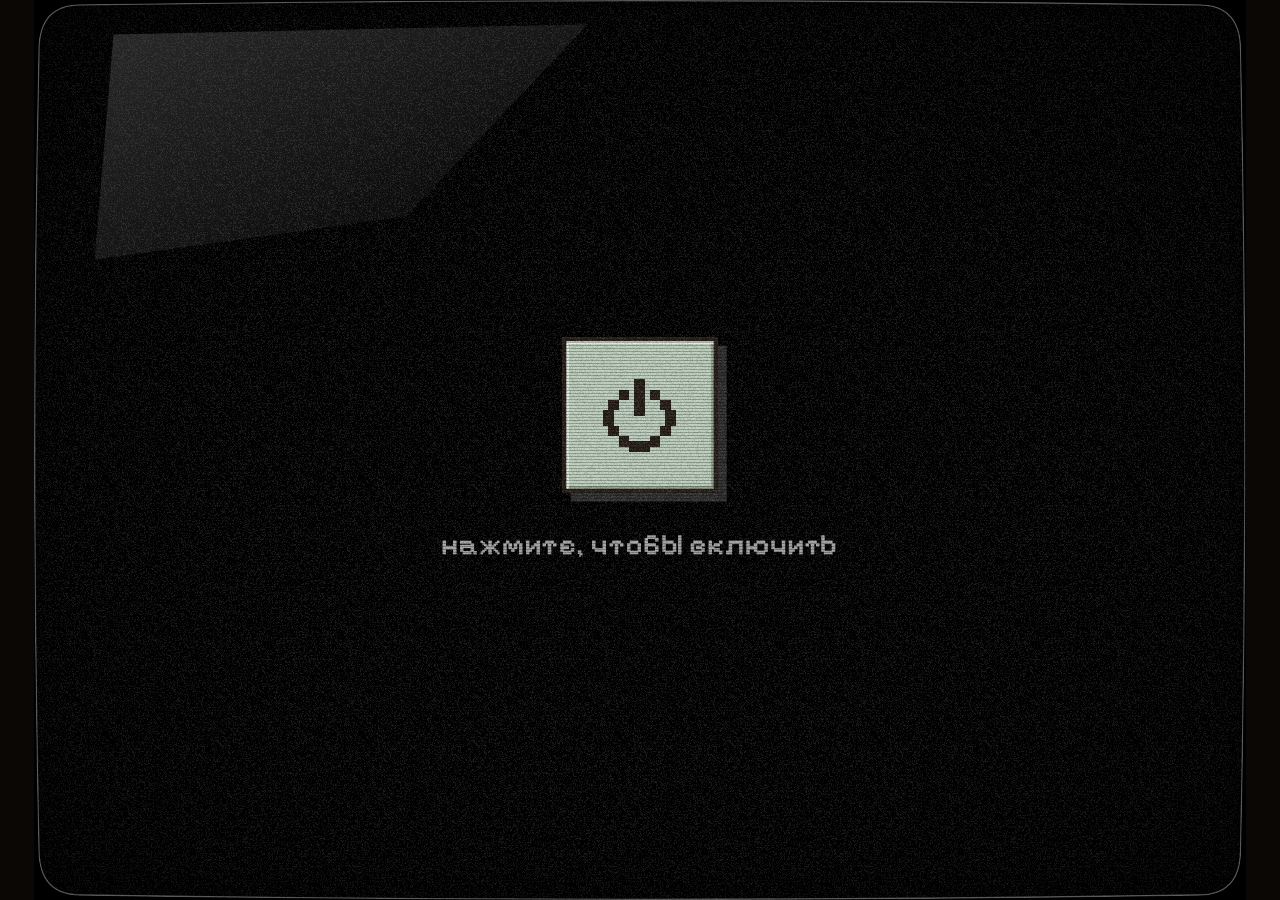
==== index.html @ d005c4cb "commit" ====
<!DOCTYPE html>
<html lang="ru">
<head>
    <meta charset="UTF-8">
    <meta name="viewport" content="width=device-width, initial-scale=1">
    <title>Письмо из прошлого</title>
    <meta name="theme-color" content="#0a0705">
    <link rel="icon" href="favicon.ico" sizes="any">
    <link rel="icon" href="img/favicon_32.png" type="image/png" sizes="32x32">
    <link rel="icon" href="img/favicon_16.png" type="image/png" sizes="16x16">
    <link rel="icon" href="img/favicon_48.png" type="image/png" sizes="48x48">
    <link rel="apple-touch-icon" href="img/apple_touch_icon.png">
    <link rel="preconnect" href="https://fonts.googleapis.com">
    <link rel="preconnect" href="https://fonts.gstatic.com" crossorigin>
    <link rel="stylesheet" href="https://fonts.googleapis.com/css2?family=Pixelify+Sans:wght@400..700&display=swap">
    <link rel="stylesheet" href="stylesheets/style.css?v=202610280324">
</head>
<body>
    <main class="stranica">
        <div class="ekran" id="ekran" data-god="2020">

            <div class="iskrivlenie" id="iskrivlenie">
                <div class="ploskost">

                    <div class="fon" id="fon">
                        <img class="fon_sloy" data-god="2020" src="img/fon_2020.webp" alt="">
                        <img class="fon_sloy" data-god="2022" src="img/fon_2022.webp" alt="">
                        <img class="fon_sloy" data-god="2024" src="img/fon_2024.webp" alt="">
                        <img class="fon_sloy" data-god="2028" src="img/fon_2028.webp" alt="">
                    </div>

                    <div class="interfeys" id="interfeys">

                        <div class="rabochiy_stol" id="rabochiy_stol">
                            <button class="yarlyk yarlyk_readme is-podskazka" id="yarlyk_readme" data-deystvie="otkryt" data-tsel="readme">
                                <img class="ikonka" src="img/ikonka_readme.svg" alt="">
                                <span class="tablichka"><span class="podpis">README.txt</span></span>
                            </button>
                            <button class="yarlyk yarlyk_mail" id="yarlyk_mail" data-deystvie="otkryt" data-tsel="mail">
                                <svg class="ikonka ikonka_konvert" viewBox="0 0 150 147" aria-hidden="true">
                                    <rect class="konvert_zad" x="1.5" y="56.5" width="146.7" height="89" fill="#D29D1A" stroke="#271E17" stroke-width="3"/>
                                    <polygon class="konvert_klapan_zad" points="1.5,56.5 74.86,1.5 148.21,56.5" fill="#D29D1A" stroke="#271E17" stroke-width="3" stroke-linejoin="bevel"/>
                                    <clipPath id="konvert_obrezka"><rect x="0" y="-40" width="150" height="185"/></clipPath>
                                    <g clip-path="url(#konvert_obrezka)">
                                        <g class="konvert_bumazhka">
                                            <rect x="17.47" y="23.43" width="116.66" height="96.08" fill="#D9D9D9" stroke="#271E17" stroke-width="3"/>
                                            <rect x="41" y="49" width="69" height="3" fill="#271E17"/>
                                            <rect x="41" y="71" width="69" height="3" fill="#271E17"/>
                                        </g>
                                    </g>
                                    <polygon points="1.5,56.5 54,110 74.86,93 95.7,110 148.21,56.5 148.21,145.5 1.5,145.5" fill="#FAC345" stroke="#271E17" stroke-width="3" stroke-linejoin="bevel"/>
                                    <polyline points="1.5,145.5 74.86,93 148.21,145.5" fill="none" stroke="#271E17" stroke-width="3" stroke-linejoin="bevel"/>
                                    <polygon class="konvert_klapan" points="1.5,56.5 148.21,56.5 74.86,135" fill="#D29D1A" stroke="#271E17" stroke-width="3" stroke-linejoin="bevel"/>
                                </svg>
                                <span class="tablichka"><span class="podpis">мэил</span></span>
                            </button>
                            <button class="yarlyk yarlyk_papka" id="yarlyk_papka" data-deystvie="papka_stola" hidden>
                                <img class="ikonka ikonka_zip" src="img/ikonka_zip.svg" alt="">
                                <img class="ikonka ikonka_papki" src="img/ikonka_papki.svg" alt="">
                                <span class="metka_zip">zip</span>
                                <span class="tablichka"><span class="podpis">2018</span></span>
                            </button>
                        </div>

                        <div class="okna" id="okna">

                            <section class="okno okno_readme" id="okno_readme" data-okno="readme" data-nazvanie="README.txt" data-ikonka="img/ikonka_readme.svg" role="dialog" aria-label="README.txt" hidden>
                                <header class="zagolovok" data-peretaskivanie>
                                    <img class="zagolovok_ikonka" src="img/ikonka_readme.svg" alt="">
                                    <span class="zagolovok_tekst">README.txt</span>
                                    <div class="knopki_okna">
                <button class="knopka_okna knopka_svernut" data-deystvie="svernut" aria-label="Свернуть"></button>
                <button class="knopka_okna knopka_razvernut" data-deystvie="razvernut" aria-label="Развернуть"></button>
                <button class="knopka_okna knopka_zakryt" data-deystvie="zakryt" aria-label="Закрыть"></button>
            </div>
                                </header>
                                <div class="pole_belye">
                                    <p class="tekst_polya">ты пишешь письма в&nbsp;будущее каждые 2 года</p>
                                </div>
                            </section>

                            <section class="okno okno_mail" id="okno_mail" data-okno="mail" data-nazvanie="мэил" data-ikonka="img/ikonka_pochty_zakrytaya.svg" data-vid="papki" role="dialog" aria-label="мэил" hidden>
                                <header class="zagolovok" data-peretaskivanie>
                                    <img class="zagolovok_ikonka" src="img/ikonka_pochty_zakrytaya.svg" alt="">
                                    <span class="zagolovok_tekst">мэил</span>
                                    <div class="knopki_okna">
                <button class="knopka_okna knopka_svernut" data-deystvie="svernut" aria-label="Свернуть"></button>
                <button class="knopka_okna knopka_razvernut" data-deystvie="razvernut" aria-label="Развернуть"></button>
                <button class="knopka_okna knopka_zakryt" data-deystvie="zakryt" aria-label="Закрыть"></button>
            </div>
                                </header>
                                <div class="panel_knopok">
                                    <button class="plashka_pochty plashka_vhodyashchie" id="plashka_vhodyashchie" data-deystvie="vhodyashchie">
                                        <img class="ikonka" src="img/ikonka_vhodyashchie.svg" alt="">
                                        <span class="podpis_plashki">входящие</span>
                                    </button>
                                    <button class="plashka_pochty plashka_otpravlennye" id="plashka_otpravlennye" data-deystvie="otpravlennye">
                                        <img class="ikonka" src="img/ikonka_otpravlennye.svg" alt="">
                                        <span class="podpis_plashki">отправленные</span>
                                    </button>
                                    <button class="plashka_pochty plashka_korzina" data-deystvie="pustaya_papka">
                                        <img class="ikonka" src="img/ikonka_korzina.svg" alt="">
                                        <span class="podpis_plashki">корзина</span>
                                    </button>
                                    <span class="linia linia_1"></span>
                                    <span class="linia linia_2"></span>
                                </div>
                                <div class="znachok_uvedomleniya" id="znachok_pochty" hidden>1</div>
                                <div class="pole_spiska" id="pole_spiska"></div>
                                <div class="vid_pisma" id="vid_pisma">
                                    <div class="shapka_pisma">
                                        <span class="imya" id="pismo_imya"></span>
                                        <button class="knopka_nazad" data-deystvie="nazad" aria-label="Назад к списку" title="Назад">
                                            <img class="ikonka" src="img/ikonka_strelochki.svg" alt="">
                                        </button>
                                        <span class="data" id="pismo_data"></span>
                                    </div>
                                    <img class="zip_v_pisme" src="img/ikonka_zip.svg" alt="">
                                    <span class="metka_zip_v_pisme">zip</span>
                                    <div class="tablichka_v_pisme" id="pismo_zip_podpis"></div>
                                    <p class="tekst_pisma" id="pismo_tekst"></p>
                                    <button class="knopka_skachat" id="knopka_skachat" data-deystvie="skachat">
                                        <img class="ikonka" src="img/ikonka_skachki.svg" alt="">
                                        <span class="podpis_knopki">Скачать</span>
                                    </button>
                                </div>
                            </section>

                            <section class="okno okno_zagruzka" id="okno_zagruzka" data-okno="zagruzka" role="dialog" aria-label="скачивание" hidden>
                                <header class="zagolovok" data-peretaskivanie>
                                    <span class="zagolovok_tekst">скачивание</span>
                                    <div class="knopki_okna" hidden>
                <button class="knopka_okna knopka_zakryt" data-deystvie="zakryt" aria-label="Закрыть"></button>
            </div>
                                </header>
                                <div class="pole_belye"></div>
                                <img class="zip_mini" src="img/ikonka_zip.svg" alt="">
                                <span class="metka_zip_mini">zip</span>
                                <div class="tablichka_mini"><span class="podpis_mini">2018</span></div>
                                <div class="panel_zagruzki">
                <span class="kvadratik" style="--i:0"></span>
                <span class="kvadratik" style="--i:1"></span>
                <span class="kvadratik" style="--i:2"></span>
                <span class="kvadratik" style="--i:3"></span>
                <span class="kvadratik" style="--i:4"></span>
                <span class="kvadratik" style="--i:5"></span>
                <span class="kvadratik" style="--i:6"></span>
                <span class="kvadratik" style="--i:7"></span>
                <span class="kvadratik" style="--i:8"></span>
                <span class="kvadratik" style="--i:9"></span>
                <span class="kvadratik" style="--i:10"></span>
                <span class="kvadratik" style="--i:11"></span>
                <span class="kvadratik" style="--i:12"></span>
                <span class="kvadratik" style="--i:13"></span>
                <span class="kvadratik" style="--i:14"></span>
                <span class="kvadratik" style="--i:15"></span>
                <span class="kvadratik" style="--i:16"></span>
                <span class="kvadratik" style="--i:17"></span>
                <span class="kvadratik" style="--i:18"></span>
                <span class="kvadratik" style="--i:19"></span>
                <span class="kvadratik" style="--i:20"></span>
                                </div>
                                <p class="nadpis_uspekh" hidden>успешно завершено!</p>
                            </section>

                            <section class="okno okno_raspakovka" id="okno_raspakovka" data-okno="raspakovka" role="dialog" aria-label="распаковка" hidden>
                                <header class="zagolovok" data-peretaskivanie>
                                    <span class="zagolovok_tekst">распаковка</span>
                                    <div class="knopki_okna" hidden>
                <button class="knopka_okna knopka_zakryt" data-deystvie="zakryt" aria-label="Закрыть"></button>
            </div>
                                </header>
                                <div class="pole_belye"></div>
                                <img class="zip_mini" src="img/ikonka_zip.svg" alt="">
                                <span class="metka_zip_mini">zip</span>
                                <div class="tablichka_mini"><span class="podpis_mini">2018</span></div>
                                <img class="strelka_raspakovki" src="img/ikonka_strelochki.svg" alt="">
                                <img class="papka_cel_zip" src="img/ikonka_zip.svg" alt="">
                                <img class="papka_mini" src="img/ikonka_papki.svg" alt="">
                                <div class="tablichka_mini tablichka_mini_papki"><span class="podpis_mini">2018</span></div>
                                <div class="panel_zagruzki">
                <span class="kvadratik" style="--i:0"></span>
                <span class="kvadratik" style="--i:1"></span>
                <span class="kvadratik" style="--i:2"></span>
                <span class="kvadratik" style="--i:3"></span>
                <span class="kvadratik" style="--i:4"></span>
                <span class="kvadratik" style="--i:5"></span>
                <span class="kvadratik" style="--i:6"></span>
                <span class="kvadratik" style="--i:7"></span>
                <span class="kvadratik" style="--i:8"></span>
                <span class="kvadratik" style="--i:9"></span>
                <span class="kvadratik" style="--i:10"></span>
                <span class="kvadratik" style="--i:11"></span>
                <span class="kvadratik" style="--i:12"></span>
                <span class="kvadratik" style="--i:13"></span>
                <span class="kvadratik" style="--i:14"></span>
                <span class="kvadratik" style="--i:15"></span>
                <span class="kvadratik" style="--i:16"></span>
                <span class="kvadratik" style="--i:17"></span>
                <span class="kvadratik" style="--i:18"></span>
                <span class="kvadratik" style="--i:19"></span>
                <span class="kvadratik" style="--i:20"></span>
                                </div>
                                <p class="nadpis_uspekh" hidden>успешно завершено!</p>
                            </section>

                            <section class="okno okno_papka_2018" id="okno_papka_2018" data-okno="papka_2018" data-nazvanie="2018" data-ikonka="img/ikonka_papki.svg" role="dialog" aria-label="2018" hidden>
                                <header class="zagolovok" data-peretaskivanie>
                                    <img class="zagolovok_ikonka" src="img/ikonka_papki.svg" alt="">
                                    <span class="zagolovok_tekst">2018</span>
                                    <div class="knopki_okna">
                <button class="knopka_okna knopka_svernut" data-deystvie="svernut" aria-label="Свернуть"></button>
                <button class="knopka_okna knopka_razvernut" data-deystvie="razvernut" aria-label="Развернуть"></button>
                <button class="knopka_okna knopka_zakryt" data-deystvie="zakryt" aria-label="Закрыть"></button>
            </div>
                                </header>
                                <button class="ikonka_faila fail_pdf" data-deystvie="otkryt" data-tsel="pdf">
                                    <img class="ikonka" src="img/ikonka_readme.svg" alt="">
                                    <span class="tablichka"><span class="podpis">2018.pdf</span></span>
                                </button>
                                <button class="ikonka_faila fail_fotki" data-deystvie="otkryt" data-tsel="fotki">
                                    <img class="ikonka" src="img/ikonka_papki.svg" alt="">
                                    <span class="tablichka"><span class="podpis">фотки</span></span>
                                </button>
                            </section>

                            <section class="okno okno_fotki" id="okno_fotki" data-okno="fotki" data-nazvanie="фотки" data-ikonka="img/ikonka_papki.svg" role="dialog" aria-label="фотки" hidden>
                                <header class="zagolovok" data-peretaskivanie>
                                    <img class="zagolovok_ikonka" src="img/ikonka_papki.svg" alt="">
                                    <span class="zagolovok_tekst">фотки</span>
                                    <div class="knopki_okna">
                <button class="knopka_okna knopka_svernut" data-deystvie="svernut" aria-label="Свернуть"></button>
                <button class="knopka_okna knopka_razvernut" data-deystvie="razvernut" aria-label="Развернуть"></button>
                <button class="knopka_okna knopka_zakryt" data-deystvie="zakryt" aria-label="Закрыть"></button>
            </div>
                                </header>
                                <div class="oblast_prokrutki" data-prokrutka>
                                    <div class="lenta" id="lenta_fotok"></div>
                                </div>
                                <div class="polosa" data-polosa><span class="begunok"></span></div>
                            </section>

                            <section class="okno okno_pdf" id="okno_pdf" data-okno="pdf" data-nazvanie="2018.pdf" data-ikonka="img/ikonka_readme.svg" role="dialog" aria-label="2018.pdf" hidden>
                                <header class="zagolovok" data-peretaskivanie>
                                    <img class="zagolovok_ikonka" src="img/ikonka_readme.svg" alt="">
                                    <span class="zagolovok_tekst">2018.pdf</span>
                                    <div class="knopki_okna">
                <button class="knopka_okna knopka_svernut" data-deystvie="svernut" aria-label="Свернуть"></button>
                <button class="knopka_okna knopka_razvernut" data-deystvie="razvernut" aria-label="Развернуть"></button>
                <button class="knopka_okna knopka_zakryt" data-deystvie="zakryt" aria-label="Закрыть"></button>
            </div>
                                </header>
                                <div class="pole_belye" data-prokrutka>
                                    <div class="tekst_pdf lenta" id="tekst_pdf"></div>
                                </div>
                                <div class="polosa" data-polosa><span class="begunok"></span></div>
                            </section>

                            <section class="okno okno_poisk" id="okno_poisk" data-okno="poisk" data-nazvanie="поиск" data-ikonka="img/ikonka_poisk.svg" role="dialog" aria-label="поиск" hidden>
                                <header class="zagolovok" data-peretaskivanie>
                                    <img class="zagolovok_ikonka" src="img/ikonka_poisk.svg" alt="">
                                    <span class="zagolovok_tekst">поиск</span>
                                    <div class="knopki_okna">
                <button class="knopka_okna knopka_svernut" data-deystvie="svernut" aria-label="Свернуть"></button>
                <button class="knopka_okna knopka_razvernut" data-deystvie="razvernut" aria-label="Развернуть"></button>
                <button class="knopka_okna knopka_zakryt" data-deystvie="zakryt" aria-label="Закрыть"></button>
            </div>
                                </header>
                                <label class="stroka_poiska" id="stroka_poiska">
                                    <input class="vvod_poiska" id="vvod_poiska" type="text" placeholder="что ищем?" autocomplete="off" spellcheck="false" aria-label="Что ищем">
                                </label>
                                <button class="knopka_nayti" data-deystvie="nayti">
                                    <span class="podpis_knopki">найти</span>
                                </button>
                                <div class="pole_rezultatov" data-prokrutka>
                                    <div class="lenta" id="lenta_poiska"></div>
                                </div>
                                <div class="polosa" data-polosa><span class="begunok"></span></div>
                            </section>

                            <section class="okno okno_img" id="okno_img" data-okno="img" data-nazvanie="img" data-ikonka="img/ikonka_img.svg" role="dialog" aria-label="img" hidden>
                                <header class="zagolovok" data-peretaskivanie>
                                    <img class="zagolovok_ikonka" src="img/ikonka_img.svg" alt="">
                                    <span class="zagolovok_tekst" id="img_nazvanie">img</span>
                                    <div class="knopki_okna">
                <button class="knopka_okna knopka_svernut" data-deystvie="svernut" aria-label="Свернуть"></button>
                <button class="knopka_okna knopka_razvernut" data-deystvie="razvernut" aria-label="Развернуть"></button>
                <button class="knopka_okna knopka_zakryt" data-deystvie="zakryt" aria-label="Закрыть"></button>
            </div>
                                </header>
                                <div class="oblast_kartinki" data-prokrutka="vprityk">
                                    <div class="lenta"><img class="kartinka" id="kartinka" src="img/foto_1.jpg" alt=""></div>
                                </div>
                                <div class="polosa" data-polosa><span class="begunok"></span></div>
                            </section>

                        </div>

                        <footer class="podval" id="podval">
                            <span class="razdelitel razdelitel_1"></span>
                            <button class="knopka_puskach" id="knopka_puskach" data-deystvie="puskach" aria-haspopup="true" aria-expanded="false" aria-label="Пускач">
                                <img class="ikonka_os" src="img/ikonka_os.png" alt="">
                                <span class="podpis_puskach">ПУСКАЧ</span>
                            </button>
                            <div class="vkladki" id="vkladki"></div>
                            <span class="razdelitel razdelitel_2"></span>
                            <button class="knopka_zvuka" id="knopka_zvuka" data-deystvie="zvuk" aria-label="Громкость">
                                <img class="ikonka_zvuka" src="img/ikonka_zvuka.svg" alt="">
                            </button>
                            <time class="chasy_data" id="chasy_data">22.10.20</time>
                            <time class="chasy_vremya" id="chasy_vremya">19:24</time>
                        </footer>

                        <div class="uvedomlenie_os" id="uvedomlenie_os" role="status" hidden>
                            <div class="avatar_mini">
                                <img class="os_lico" src="img/os_lico.svg" alt="">
                                <img class="os_ochki" src="img/os_ochki.svg" alt="">
                            </div>
                            <p class="uvedomlenie_tekst" id="uvedomlenie_tekst"></p>
                            <p class="uvedomlenie_otschet" id="uvedomlenie_otschet" hidden>5</p>
                            <button class="uvedomlenie_knopka" id="uvedomlenie_knopka" data-deystvie="obnovit_seychas" hidden><span class="podpis_knopki">обновить сейчас</span></button>
                        </div>

                        <nav class="menyu_puskach" id="menyu_puskach" aria-label="Пускач" hidden>
                            <button class="plashka_menyu plashka_mail" data-deystvie="otkryt" data-tsel="mail">
                                <img class="ikonka" src="img/ikonka_pochty_zakrytaya.svg" alt="">
                                <span class="podpis_plashki">мэил</span>
                            </button>
                            <button class="plashka_menyu plashka_readme" data-deystvie="otkryt" data-tsel="readme">
                                <img class="ikonka" src="img/ikonka_readme.svg" alt="">
                                <span class="podpis_plashki">README.txt</span>
                            </button>
                            <button class="plashka_menyu plashka_papka" id="plashka_papka" data-deystvie="papka_stola" hidden>
                                <img class="ikonka" src="img/ikonka_papki.svg" alt="">
                                <span class="podpis_plashki">2018</span>
                            </button>
                            <button class="plashka_menyu plashka_poisk" data-deystvie="poisk">
                                <img class="ikonka" src="img/ikonka_poisk.svg" alt="">
                                <span class="podpis_plashki">поиск</span>
                            </button>
                            <button class="plashka_menyu plashka_perezagruzka" data-deystvie="perezagruzka">
                                <img class="ikonka" src="img/ikonka_perezagruzka.svg" alt="">
                                <span class="podpis_plashki">перезагрузка</span>
                            </button>
                        </nav>

                        <div class="panel_zvuka" id="panel_zvuka" hidden>
                            <div class="shkala_zvuka" id="shkala_zvuka" data-shkala>
                                <span class="klin"></span>
                                <span class="metka metka_1"></span>
                                <span class="metka metka_2"></span>
                                <span class="metka metka_3"></span>
                                <span class="bokovaya"></span>
                            </div>
                            <span class="yarlyk_gromkosti" id="yarlyk_gromkosti" data-begunok-zvuka></span>
                        </div>

                    </div>

                    <div class="peregruzka" id="peregruzka" aria-hidden="true">
                        <div class="avatar_os">
                            <div class="golova_os">
                                <img class="os_lico" src="img/os_lico.svg" alt="">
                                <img class="os_ochki" src="img/os_ochki.svg" alt="">
                            </div>
                            <img class="os_blik os_blik_1" src="img/os_blik.svg" alt="">
                            <img class="os_blik os_blik_2" src="img/os_blik.svg" alt="">
                            <img class="os_blik os_blik_3" src="img/os_blik.svg" alt="">
                        </div>
                        <p class="nadpis_obnovleniya" id="nadpis_obnovleniya">обновление системы</p>
                        <div class="shkala_obnovleniya" id="shkala_obnovleniya"></div>
                    </div>

                    <div class="zapusk" id="zapusk" data-faza="vykl" aria-hidden="true">
                        <div class="zapusk_vkl">
                            <button class="knopka_pitaniya" id="knopka_pitaniya" type="button" aria-label="включить компьютер">
                                <svg class="znak_pitaniya" viewBox="0 0 16 16" shape-rendering="crispEdges" aria-hidden="true">
                                    <path d="M7 1h2v7H7zM4 3h2v2H4zM10 3h2v2h-2zM2 5h2v2H2zM12 5h2v2h-2zM1 7h2v3H1zM13 7h2v3h-2zM2 10h2v2H2zM12 10h2v2h-2zM4 12h2v2H4zM10 12h2v2h-2zM6 13h4v2H6z"/>
                                </svg>
                            </button>
                            <p class="podskazka_vkl">нажмите, чтобы включить</p>
                        </div>
                        <div class="zapusk_luch"></div>
                        <div class="zapusk_bios">
                            <div class="bios_shapka">
                                <div class="bios_logo">
                                    <img class="os_lico" src="img/os_lico.svg" alt="">
                                    <img class="os_ochki" src="img/os_ochki.svg" alt="">
                                </div>
                                <p class="bios_zagolovok">проверка системы</p>
                                <p class="bios_versiya">сборка 22.10.18</p>
                            </div>
                            <div class="bios_stroki" id="zapusk_bios"></div>
                        </div>
                        <div class="zapusk_sistema">
                            <div class="avatar_os">
                                <div class="golova_os">
                                    <img class="os_lico" src="img/os_lico.svg" alt="">
                                    <img class="os_ochki" src="img/os_ochki.svg" alt="">
                                </div>
                                <img class="os_blik os_blik_1" src="img/os_blik.svg" alt="">
                                <img class="os_blik os_blik_2" src="img/os_blik.svg" alt="">
                                <img class="os_blik os_blik_3" src="img/os_blik.svg" alt="">
                            </div>
                            <p class="nadpis_obnovleniya" id="zapusk_nadpis">запуск системы</p>
                            <div class="shkala_obnovleniya" id="zapusk_shkala"></div>
                            <p class="zapusk_privet" id="zapusk_privet"></p>
                        </div>
                        <div class="zapusk_bloki" id="zapusk_bloki"></div>
                    </div>

                    <div class="final" id="final" hidden>
                        <div class="final_avatar">
                            <img class="os_lico" src="img/os_lico.svg" alt="">
                            <img class="os_ochki" src="img/os_ochki.svg" alt="">
                        </div>
                        <p class="final_zagolovok">конец</p>
                        <blockquote class="final_citata">
                            <p class="final_mysl" id="final_mysl"></p>
                            <p class="final_avtor">Лероя</p>
                        </blockquote>
                        <button class="final_knopka" data-deystvie="perezagruzka"><span class="podpis_knopki">начать заново</span></button>
                    </div>
                </div>
            </div>

            <div class="kursor" id="kursor" data-vid="strelka" aria-hidden="true">
                <img class="kursor_strelka" src="img/kursor.png" alt="">
                <img class="kursor_ew" src="img/kursor_ew.png" alt="">
                <img class="kursor_ns" src="img/kursor_ns.png" alt="">
                <img class="kursor_nwse" src="img/kursor_nwse.png" alt="">
                <img class="kursor_nesw" src="img/kursor_nesw.png" alt="">
            </div>

            <div class="efekty" id="efekty" aria-hidden="true">
                <div class="shum" id="shum"></div>
                <div class="polosy"></div>
                <div class="vhs_polosa"></div>
                <div class="vhs_sbo" id="vhs_sbo"></div>
                <svg class="steklo" viewBox="0 0 1400 1040" preserveAspectRatio="none" focusable="false">
                    <defs>
                        <path id="ekran_kontur" d="M54 5Q700 -5 1346 5Q1395 5 1395 58Q1405 520 1395 982Q1395 1035 1346 1035Q700 1045 54 1035Q5 1035 5 982Q-5 520 5 58Q5 5 54 5Z"/>
                        <clipPath id="ekran_obrezka"><use href="#ekran_kontur"/></clipPath>
                        <radialGradient id="steklo_vinetka" cx="50%" cy="50%" r="72%">
                            <stop offset="0.52" stop-color="#000" stop-opacity="0"/>
                            <stop offset="0.8" stop-color="#000" stop-opacity="0.16"/>
                            <stop offset="1" stop-color="#000" stop-opacity="0.45"/>
                        </radialGradient>
                        <linearGradient id="steklo_blik" x1="0" y1="0" x2="1" y2="1">
                            <stop offset="0" stop-color="#fff" stop-opacity="0.16"/>
                            <stop offset="1" stop-color="#fff" stop-opacity="0"/>
                        </linearGradient>
                    </defs>
                    <rect width="1400" height="1040" fill="url(#steklo_vinetka)" clip-path="url(#ekran_obrezka)"/>
                    <g clip-path="url(#ekran_obrezka)" fill="none" stroke="#000">
                        <use href="#ekran_kontur" stroke-width="64" stroke-opacity="0.05"/>
                        <use href="#ekran_kontur" stroke-width="40" stroke-opacity="0.06"/>
                        <use href="#ekran_kontur" stroke-width="22" stroke-opacity="0.08"/>
                        <use href="#ekran_kontur" stroke-width="10" stroke-opacity="0.11"/>
                    </g>
                    <use href="#ekran_kontur" fill="none" stroke="#fff" stroke-opacity="0.34" stroke-width="3" clip-path="url(#ekran_obrezka)"/>
                    <path d="M92 40L640 28L430 250L70 300Z" fill="url(#steklo_blik)" clip-path="url(#ekran_obrezka)"/>
                    <path fill="#000" fill-rule="evenodd" d="M-20 -20H1420V1060H-20Z M54 5Q700 -5 1346 5Q1395 5 1395 58Q1405 520 1395 982Q1395 1035 1346 1035Q700 1045 54 1035Q5 1035 5 982Q-5 520 5 58Q5 5 54 5Z"/>
                </svg>
            </div>

        </div>
    </main>

    <svg width="0" height="0" style="position:absolute" aria-hidden="true" focusable="false">
        <defs>
            <filter id="pikseli" x="0" y="0" width="100%" height="100%" color-interpolation-filters="sRGB">
                <feGaussianBlur id="pikseli_razmytie" in="SourceGraphic" stdDeviation="0.6" result="razmytie"/>
                <feFlood id="pikseli_tochka" x="1" y="1" width="1" height="1" flood-color="#000" flood-opacity="1"/>
                <feComposite id="pikseli_yacheyka" width="3" height="3"/>
                <feTile result="setka"/>
                <feComposite in="razmytie" in2="setka" operator="in"/>
                <feMorphology id="pikseli_blok" operator="dilate" radius="1"/>
            </filter>
        </defs>
    </svg>

    <script src="js_sound.js?v=202610280324"></script>
    <script src="js_ekran.js?v=202610280324"></script>
    <script src="js.js?v=202610280324"></script>
</body>
</html>
---- stylesheets/style.css ----
@import url('./reset.css?v=202610280324');
@import url('./fonts.css?v=202610280324');
@import url('./content.css?v=202610280324');
@import url('./okna.css?v=202610280324');
@import url('./ekran.css?v=202610280324');
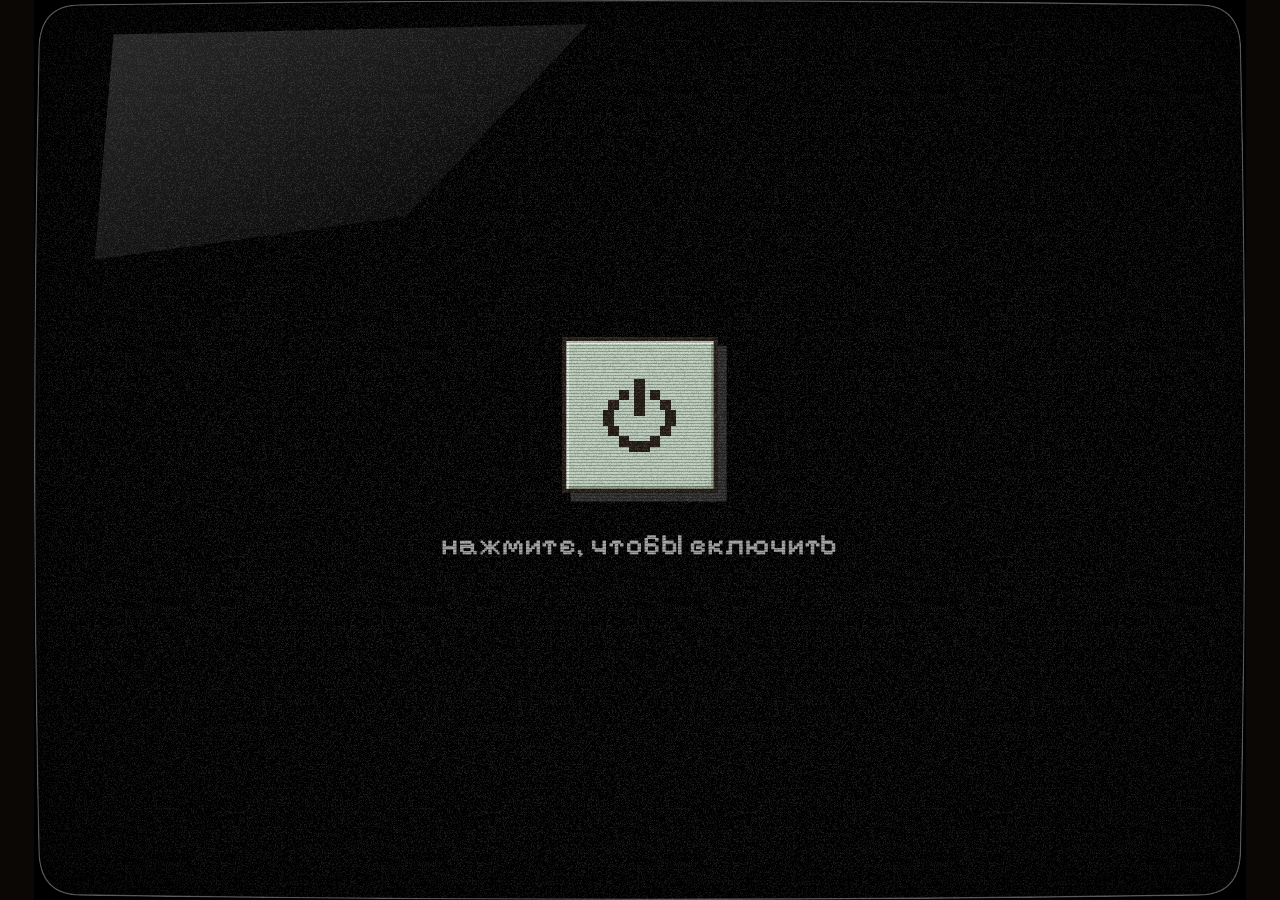
==== commit ca21868c: "commit" ====
--- a/index.html
+++ b/index.html
@@ -13,7 +13,7 @@
     <link rel="preconnect" href="https://fonts.googleapis.com">
     <link rel="preconnect" href="https://fonts.gstatic.com" crossorigin>
     <link rel="stylesheet" href="https://fonts.googleapis.com/css2?family=Pixelify+Sans:wght@400..700&display=swap">
-    <link rel="stylesheet" href="stylesheets/style.css?v=202610280324">
+    <link rel="stylesheet" href="stylesheets/style.css?v=202610280358">
 </head>
 <body>
     <main class="stranica">
@@ -480,8 +480,8 @@
         </defs>
     </svg>
 
-    <script src="js_sound.js?v=202610280324"></script>
-    <script src="js_ekran.js?v=202610280324"></script>
-    <script src="js.js?v=202610280324"></script>
+    <script src="js_sound.js?v=202610280358"></script>
+    <script src="js_ekran.js?v=202610280358"></script>
+    <script src="js.js?v=202610280358"></script>
 </body>
 </html>
--- a/stylesheets/style.css
+++ b/stylesheets/style.css
@@ -1,5 +1,5 @@
-@import url('./reset.css?v=202610280324');
-@import url('./fonts.css?v=202610280324');
-@import url('./content.css?v=202610280324');
-@import url('./okna.css?v=202610280324');
-@import url('./ekran.css?v=202610280324');
+@import url('./reset.css?v=202610280358');
+@import url('./fonts.css?v=202610280358');
+@import url('./content.css?v=202610280358');
+@import url('./okna.css?v=202610280358');
+@import url('./ekran.css?v=202610280358');
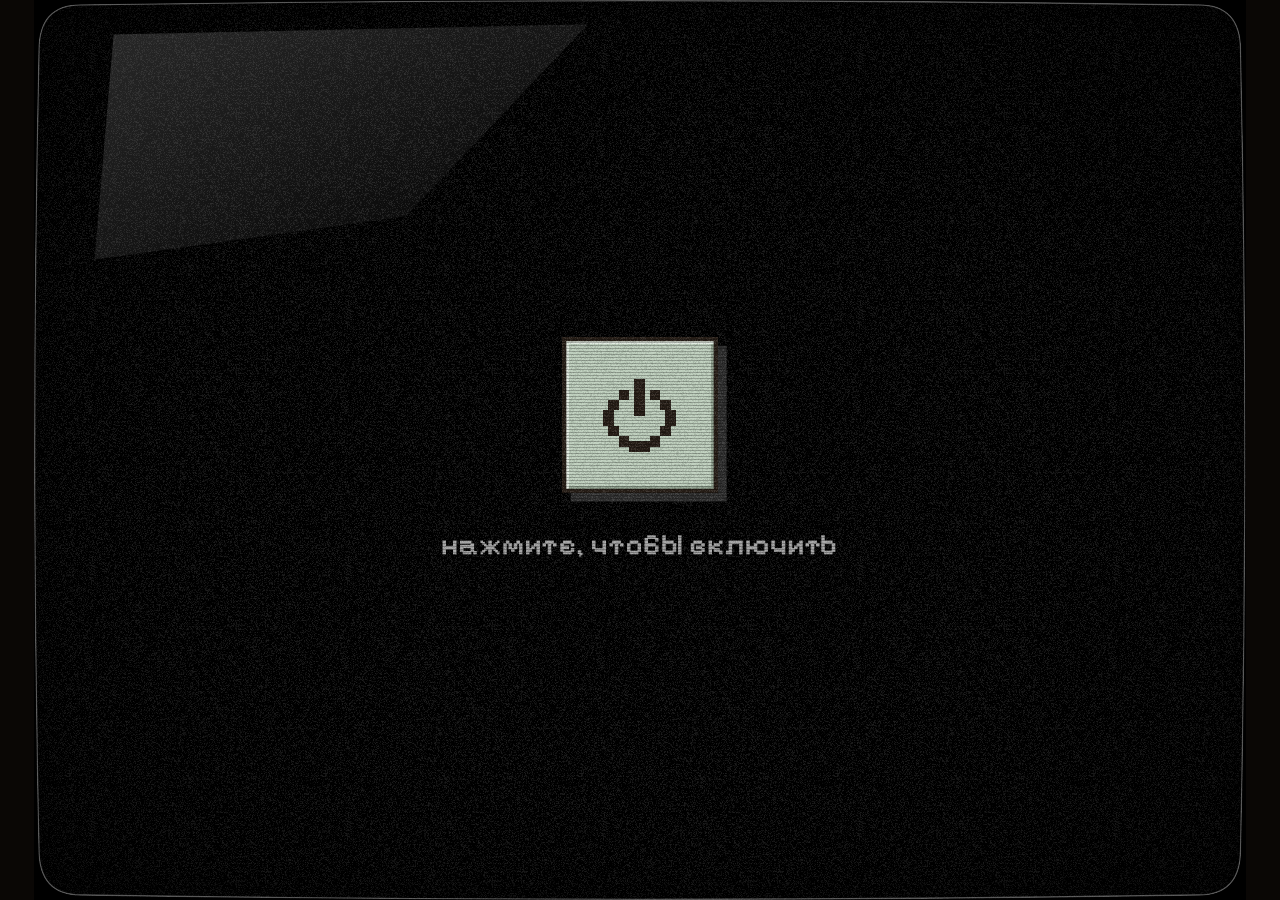
==== commit aa6a8b48: "commit" ====
--- a/index.html
+++ b/index.html
@@ -13,7 +13,7 @@
     <link rel="preconnect" href="https://fonts.googleapis.com">
     <link rel="preconnect" href="https://fonts.gstatic.com" crossorigin>
     <link rel="stylesheet" href="https://fonts.googleapis.com/css2?family=Pixelify+Sans:wght@400..700&display=swap">
-    <link rel="stylesheet" href="stylesheets/style.css?v=202610280358">
+    <link rel="stylesheet" href="stylesheets/style.css?v=202610280410">
 </head>
 <body>
     <main class="stranica">
@@ -480,8 +480,8 @@
         </defs>
     </svg>
 
-    <script src="js_sound.js?v=202610280358"></script>
-    <script src="js_ekran.js?v=202610280358"></script>
-    <script src="js.js?v=202610280358"></script>
+    <script src="js_sound.js?v=202610280410"></script>
+    <script src="js_ekran.js?v=202610280410"></script>
+    <script src="js.js?v=202610280410"></script>
 </body>
 </html>
--- a/stylesheets/style.css
+++ b/stylesheets/style.css
@@ -1,5 +1,5 @@
-@import url('./reset.css?v=202610280358');
-@import url('./fonts.css?v=202610280358');
-@import url('./content.css?v=202610280358');
-@import url('./okna.css?v=202610280358');
-@import url('./ekran.css?v=202610280358');
+@import url('./reset.css?v=202610280410');
+@import url('./fonts.css?v=202610280410');
+@import url('./content.css?v=202610280410');
+@import url('./okna.css?v=202610280410');
+@import url('./ekran.css?v=202610280410');
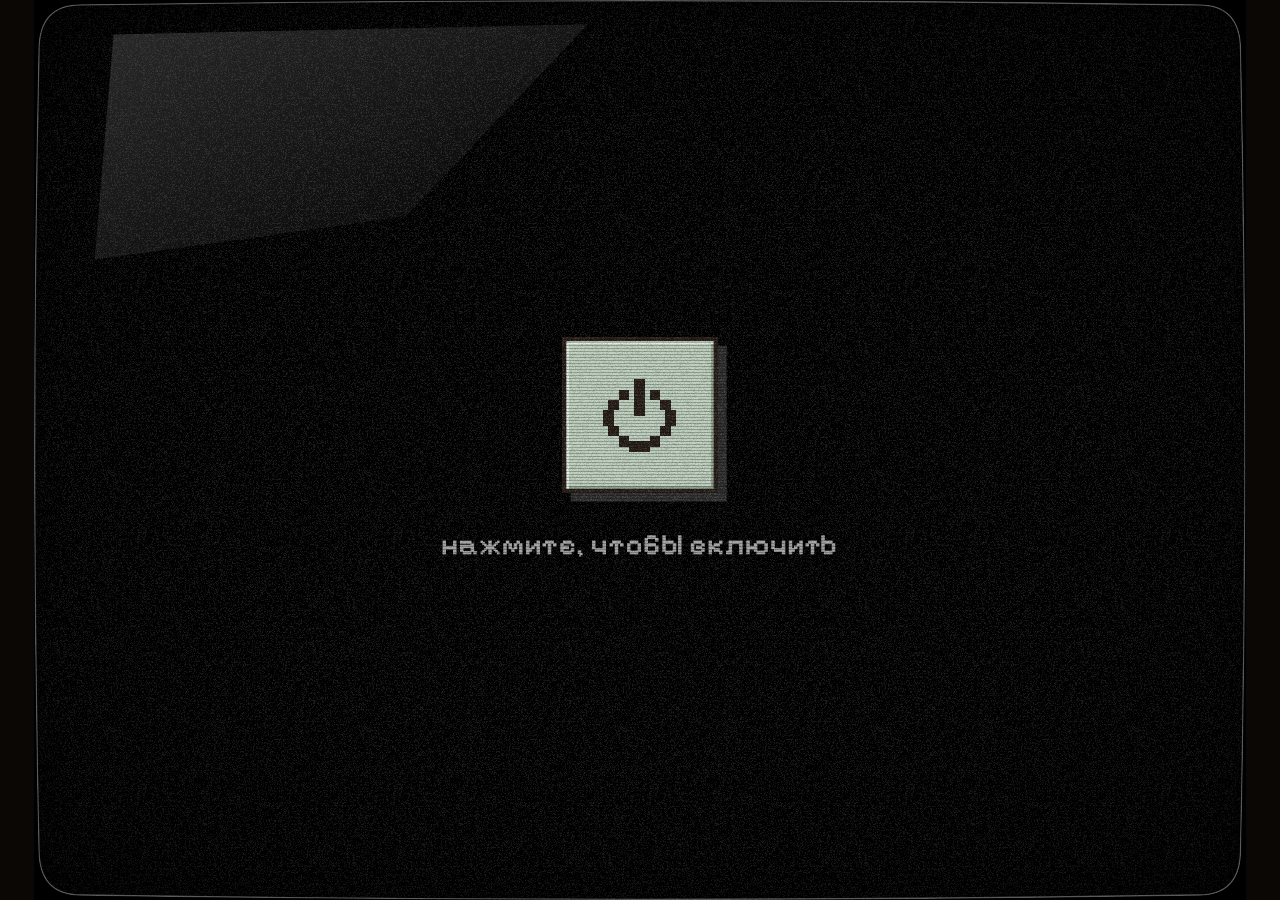
==== commit 53390b04: "commit" ====
--- a/index.html
+++ b/index.html
@@ -13,7 +13,7 @@
     <link rel="preconnect" href="https://fonts.googleapis.com">
     <link rel="preconnect" href="https://fonts.gstatic.com" crossorigin>
     <link rel="stylesheet" href="https://fonts.googleapis.com/css2?family=Pixelify+Sans:wght@400..700&display=swap">
-    <link rel="stylesheet" href="stylesheets/style.css?v=202610280410">
+    <link rel="stylesheet" href="stylesheets/style.css?v=202610280444">
 </head>
 <body>
     <main class="stranica">
@@ -480,8 +480,8 @@
         </defs>
     </svg>
 
-    <script src="js_sound.js?v=202610280410"></script>
-    <script src="js_ekran.js?v=202610280410"></script>
-    <script src="js.js?v=202610280410"></script>
+    <script src="js_sound.js?v=202610280444"></script>
+    <script src="js_ekran.js?v=202610280444"></script>
+    <script src="js.js?v=202610280444"></script>
 </body>
 </html>
--- a/stylesheets/style.css
+++ b/stylesheets/style.css
@@ -1,5 +1,5 @@
-@import url('./reset.css?v=202610280410');
-@import url('./fonts.css?v=202610280410');
-@import url('./content.css?v=202610280410');
-@import url('./okna.css?v=202610280410');
-@import url('./ekran.css?v=202610280410');
+@import url('./reset.css?v=202610280444');
+@import url('./fonts.css?v=202610280444');
+@import url('./content.css?v=202610280444');
+@import url('./okna.css?v=202610280444');
+@import url('./ekran.css?v=202610280444');
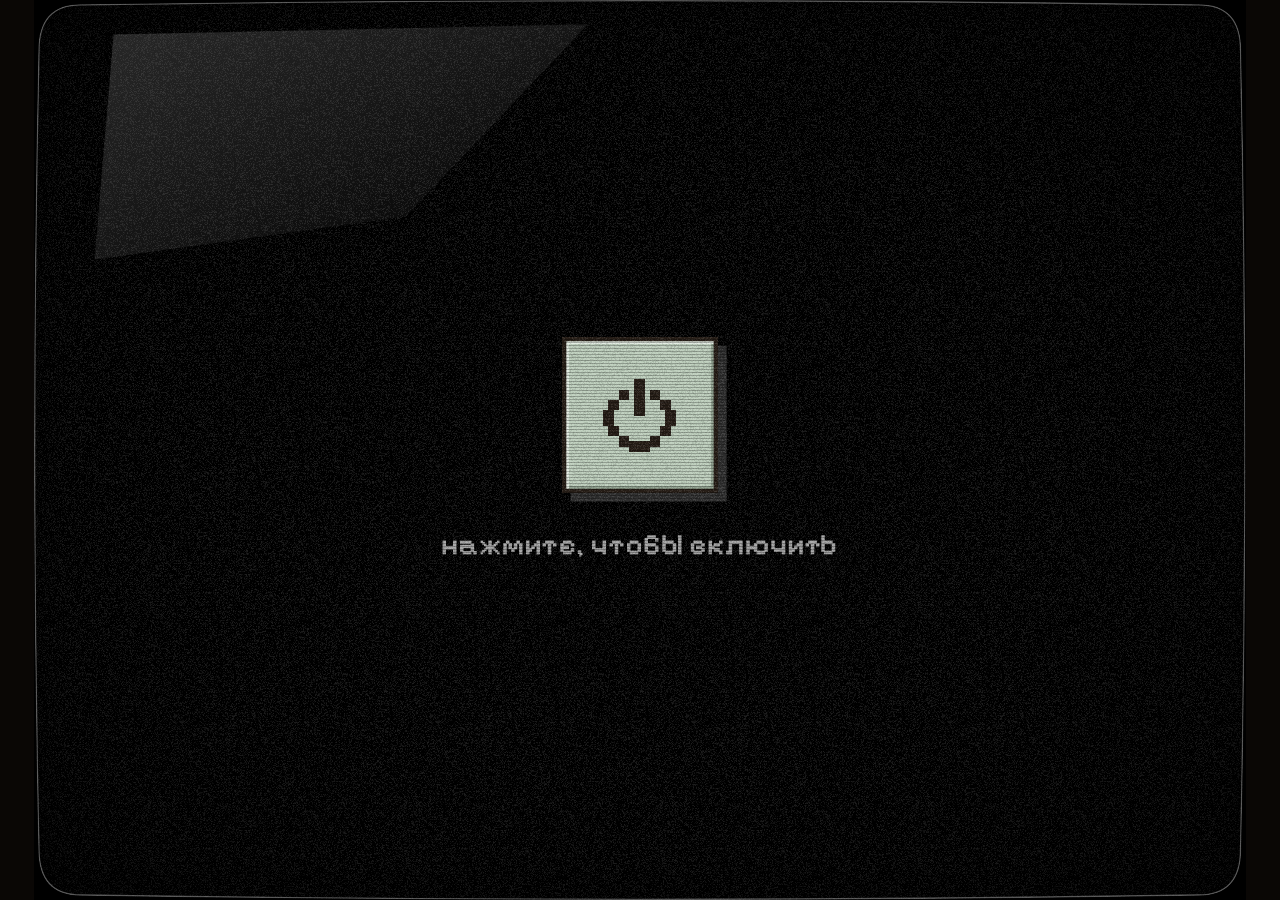
==== commit 21c48100: "commit" ====
--- a/index.html
+++ b/index.html
@@ -13,7 +13,7 @@
     <link rel="preconnect" href="https://fonts.googleapis.com">
     <link rel="preconnect" href="https://fonts.gstatic.com" crossorigin>
     <link rel="stylesheet" href="https://fonts.googleapis.com/css2?family=Pixelify+Sans:wght@400..700&display=swap">
-    <link rel="stylesheet" href="stylesheets/style.css?v=202610280444">
+    <link rel="stylesheet" href="stylesheets/style.css?v=202610280512">
 </head>
 <body>
     <main class="stranica">
@@ -480,8 +480,8 @@
         </defs>
     </svg>
 
-    <script src="js_sound.js?v=202610280444"></script>
-    <script src="js_ekran.js?v=202610280444"></script>
-    <script src="js.js?v=202610280444"></script>
+    <script src="js_sound.js?v=202610280512"></script>
+    <script src="js_ekran.js?v=202610280512"></script>
+    <script src="js.js?v=202610280512"></script>
 </body>
 </html>
--- a/stylesheets/style.css
+++ b/stylesheets/style.css
@@ -1,5 +1,5 @@
-@import url('./reset.css?v=202610280444');
-@import url('./fonts.css?v=202610280444');
-@import url('./content.css?v=202610280444');
-@import url('./okna.css?v=202610280444');
-@import url('./ekran.css?v=202610280444');
+@import url('./reset.css?v=202610280512');
+@import url('./fonts.css?v=202610280512');
+@import url('./content.css?v=202610280512');
+@import url('./okna.css?v=202610280512');
+@import url('./ekran.css?v=202610280512');
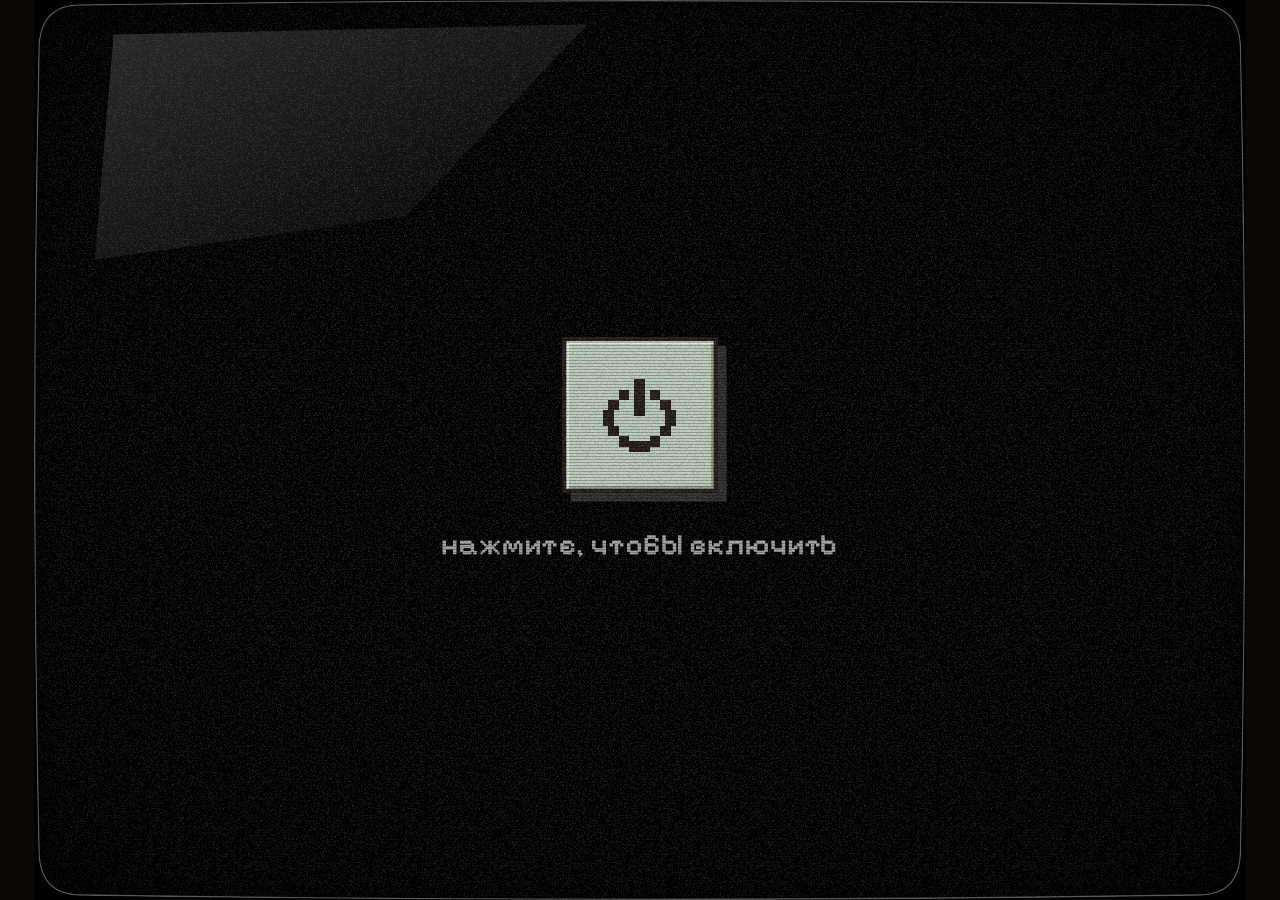
==== commit ba3ddc8b: "commit" ====
--- a/index.html
+++ b/index.html
@@ -3,7 +3,7 @@
 <head>
     <meta charset="UTF-8">
     <meta name="viewport" content="width=device-width, initial-scale=1">
-    <title>Письмо из прошлого</title>
+    <title>Монолог</title>
     <meta name="theme-color" content="#0a0705">
     <link rel="icon" href="favicon.ico" sizes="any">
     <link rel="icon" href="img/favicon_32.png" type="image/png" sizes="32x32">
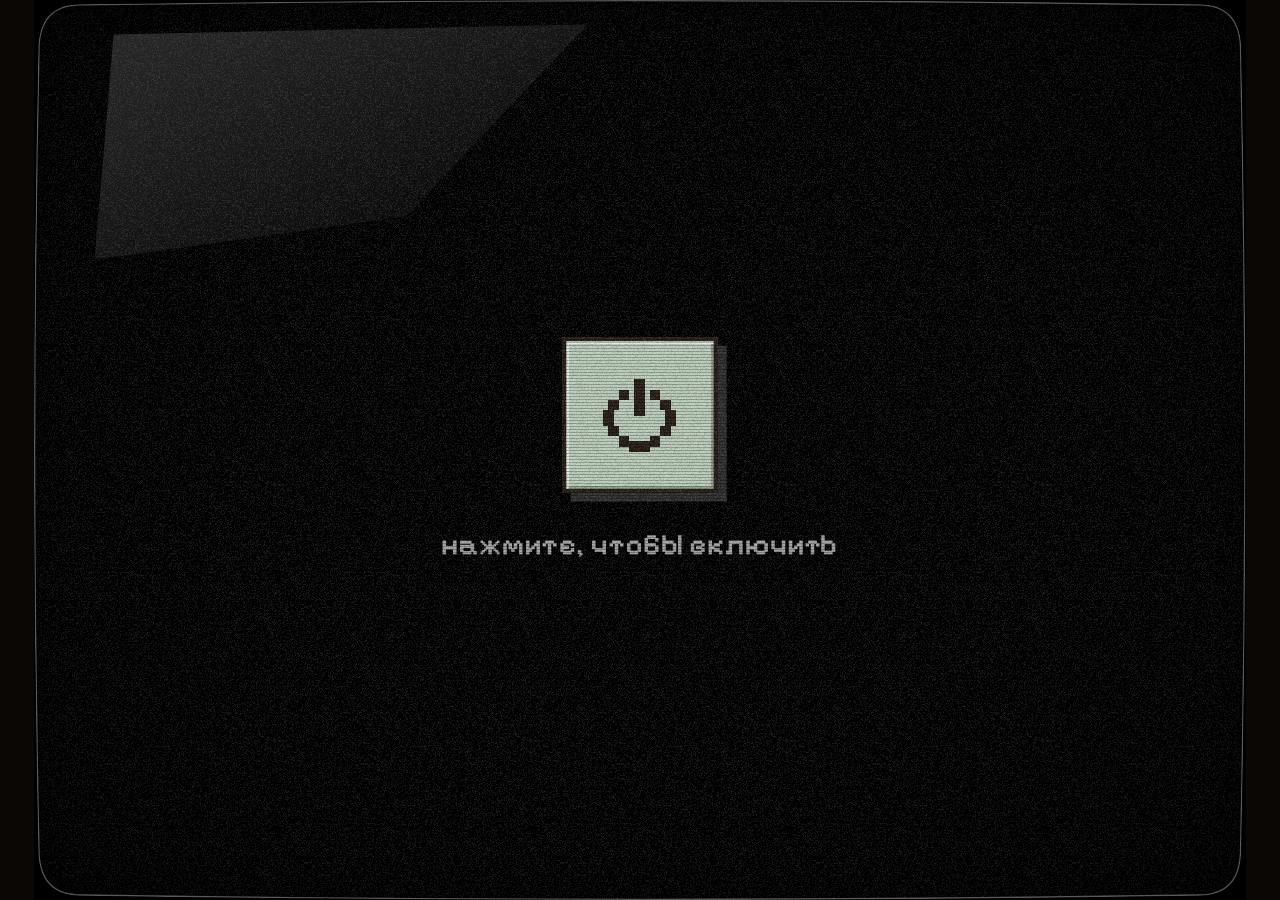
==== commit 8efb03b3: "commit" ====
--- a/index.html
+++ b/index.html
@@ -13,7 +13,7 @@
     <link rel="preconnect" href="https://fonts.googleapis.com">
     <link rel="preconnect" href="https://fonts.gstatic.com" crossorigin>
     <link rel="stylesheet" href="https://fonts.googleapis.com/css2?family=Pixelify+Sans:wght@400..700&display=swap">
-    <link rel="stylesheet" href="stylesheets/style.css?v=202610280512">
+    <link rel="stylesheet" href="stylesheets/style.css?v=202610280534">
 </head>
 <body>
     <main class="stranica">
@@ -480,8 +480,8 @@
         </defs>
     </svg>
 
-    <script src="js_sound.js?v=202610280512"></script>
-    <script src="js_ekran.js?v=202610280512"></script>
-    <script src="js.js?v=202610280512"></script>
+    <script src="js_sound.js?v=202610280534"></script>
+    <script src="js_ekran.js?v=202610280534"></script>
+    <script src="js.js?v=202610280534"></script>
 </body>
 </html>
--- a/stylesheets/style.css
+++ b/stylesheets/style.css
@@ -1,5 +1,5 @@
-@import url('./reset.css?v=202610280512');
-@import url('./fonts.css?v=202610280512');
-@import url('./content.css?v=202610280512');
-@import url('./okna.css?v=202610280512');
-@import url('./ekran.css?v=202610280512');
+@import url('./reset.css?v=202610280534');
+@import url('./fonts.css?v=202610280534');
+@import url('./content.css?v=202610280534');
+@import url('./okna.css?v=202610280534');
+@import url('./ekran.css?v=202610280534');
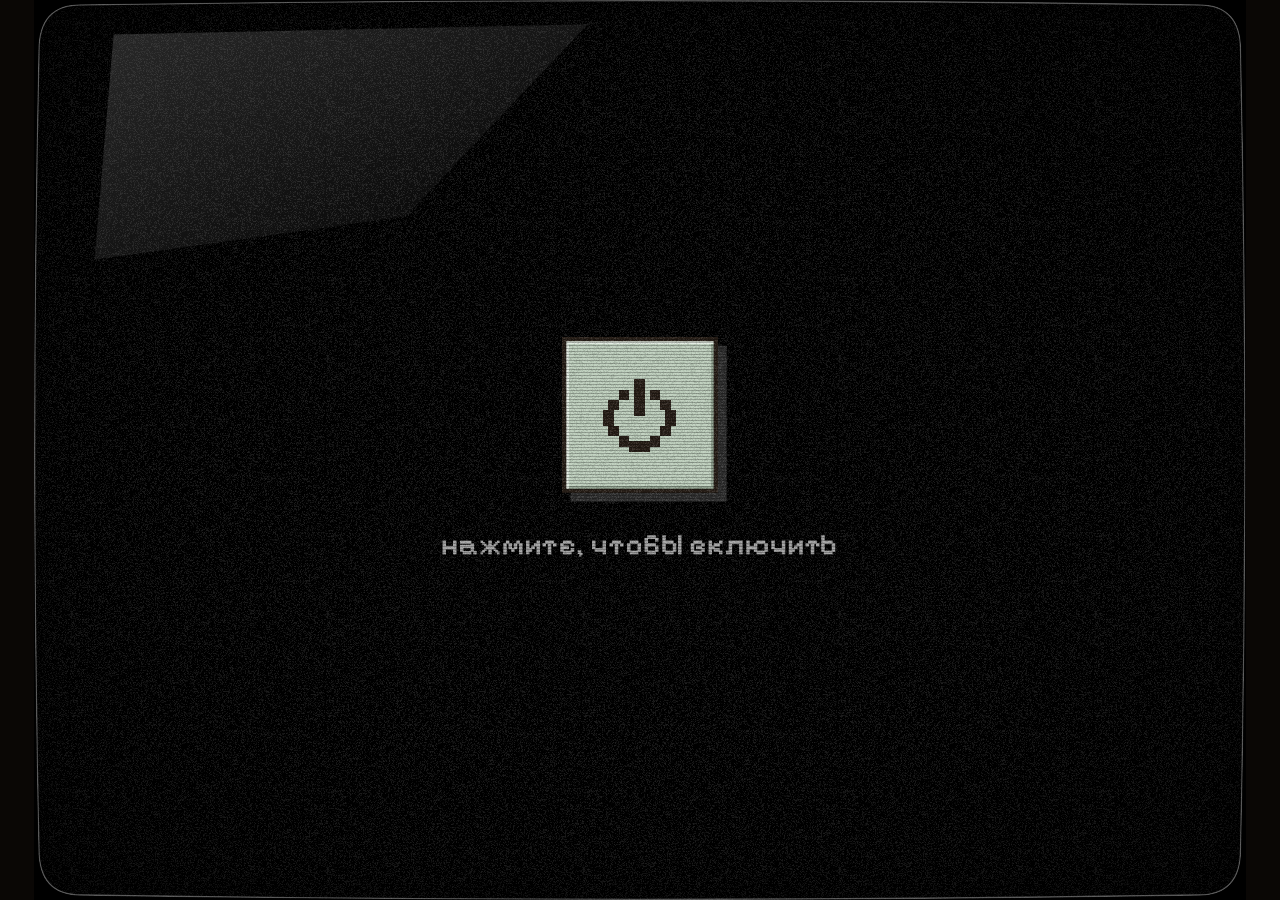
==== commit fb115f81: "укосисиистстомауомк" ====
--- a/index.html
+++ b/index.html
@@ -13,7 +13,7 @@
     <link rel="preconnect" href="https://fonts.googleapis.com">
     <link rel="preconnect" href="https://fonts.gstatic.com" crossorigin>
     <link rel="stylesheet" href="https://fonts.googleapis.com/css2?family=Pixelify+Sans:wght@400..700&display=swap">
-    <link rel="stylesheet" href="stylesheets/style.css?v=202610280534">
+    <link rel="stylesheet" href="stylesheets/style.css?v=202611011200">
 </head>
 <body>
     <main class="stranica">
@@ -467,6 +467,11 @@
         </div>
     </main>
 
+    <div class="povorot" id="povorot" hidden>
+        <div class="povorot_telefon"></div>
+        <p class="povorot_tekst">Переверни телефон горизонтально, чтобы начать играть</p>
+    </div>
+
     <svg width="0" height="0" style="position:absolute" aria-hidden="true" focusable="false">
         <defs>
             <filter id="pikseli" x="0" y="0" width="100%" height="100%" color-interpolation-filters="sRGB">
@@ -480,8 +485,9 @@
         </defs>
     </svg>
 
-    <script src="js_sound.js?v=202610280534"></script>
-    <script src="js_ekran.js?v=202610280534"></script>
-    <script src="js.js?v=202610280534"></script>
+    <script src="js_sound.js?v=202611011200"></script>
+    <script src="js_ekran.js?v=202611011200"></script>
+    <script src="js_telefon.js?v=202611011200"></script>
+    <script src="js.js?v=202611011200"></script>
 </body>
 </html>
--- a/stylesheets/style.css
+++ b/stylesheets/style.css
@@ -1,5 +1,6 @@
-@import url('./reset.css?v=202610280534');
-@import url('./fonts.css?v=202610280534');
-@import url('./content.css?v=202610280534');
-@import url('./okna.css?v=202610280534');
-@import url('./ekran.css?v=202610280534');
+@import url('./reset.css?v=202611011200');
+@import url('./fonts.css?v=202611011200');
+@import url('./content.css?v=202611011200');
+@import url('./okna.css?v=202611011200');
+@import url('./ekran.css?v=202611011200');
+@import url('./telefon.css?v=202611011200');
